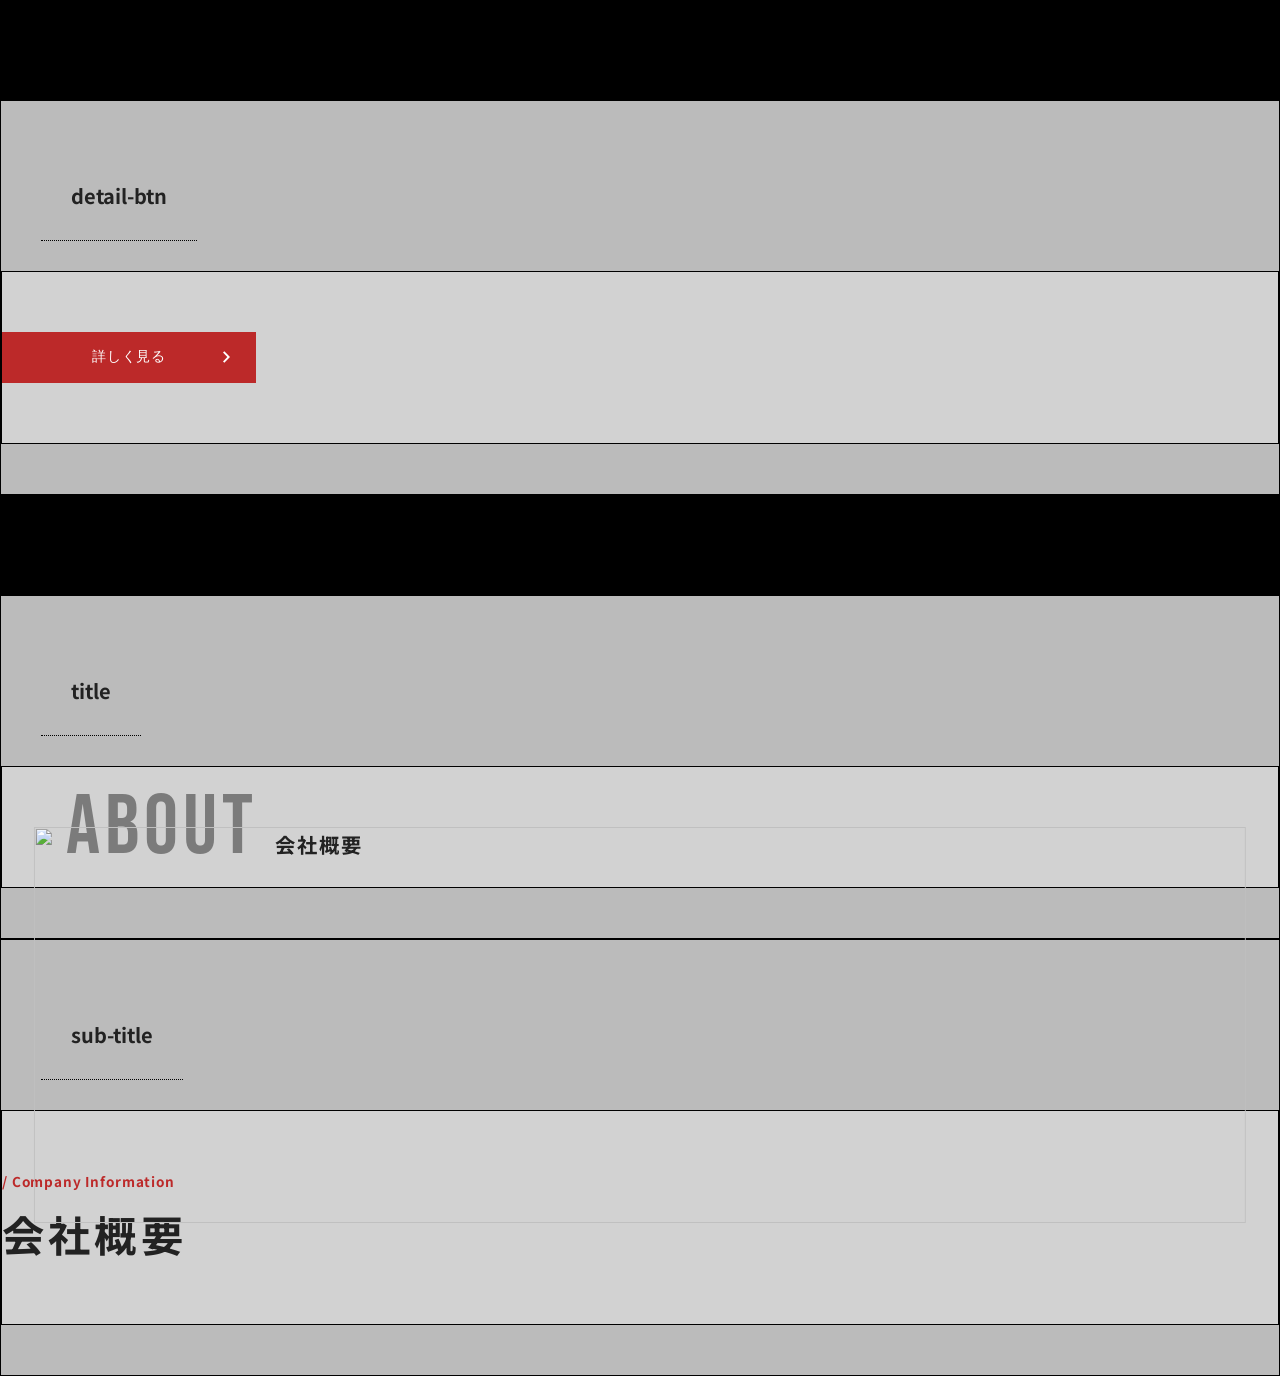
==== comp.html @ 2d93abd9 "Add files via upload" ====
<!doctype html>
<html lang="ja">
  <head prefix="og: https://ogp.me/ns#">
    <meta charset="UTF-8" />
    <meta name="viewport" content="width=device-width, initial-scale=1.0" />

    <!-- ▼TELL&MAIL&ADDRESSの自動リンク機能を制御 -->
    <meta name="format-detection" content="email=no,telephone=no,address=no" />

    <meta http-equiv="X-UA-Compatible" content="IE=edge" />

    <meta property="og:locale" content="ja_JP" />

    <!-- ▼SEO -->
    <link rel="”canonical”" href="”URL”" />
    <!-- ジェネレーターURL→ https://metatags.io/ -->

    <!-- ▼ファビコン -->
    <!-- ジェネレーターURL→ https://realfavicongenerator.net/ -->

    <!-- ▼クロールして欲しくない -->
    <!-- <meta name="robots" content="noindex,nofollow"> -->

    <!-- ▼テーマカラー -->
    <!-- <meta name="theme-color" content="#e9c931"> -->

    <!-- ▼CSS -->
    <link rel="stylesheet" href="/assets/css/reset.css?ver=1.0.0" />
    <link rel="stylesheet" href="/assets/css/main.css?ver=1.0.0" />

    <!-- ▼フォント -->
    <link rel="preconnect" href="https://fonts.googleapis.com" />
    <link rel="preconnect" href="https://fonts.gstatic.com" crossorigin />
    <link
      href="https://fonts.googleapis.com/css2?family=Noto+Sans+JP:wght@100..900&family=Roboto:ital,wght@0,100..900;1,100..900&display=swap"
      rel="stylesheet"
    />
    <link
      href="https://fonts.googleapis.com/css2?family=Bebas+Neue&display=swap"
      rel="stylesheet"
    />
  </head>

  <body>
    <style>
      .component--wapper {
        display: flex;
        flex-direction: column;
        gap: 120px;
        padding: 100px 0;
        background-color: #000000;
        overflow: hidden;
      }

      .component--item {
        border: 1px solid #000000;
        padding: 50px 0;
        background-color: #bbbbbb;
      }

      .component--title {
        font-size: 20px;
        font-weight: bold;
        padding: 30px;
        border-bottom: 1px dotted #000000;
        margin: 0 0 30px 40px;
        width: fit-content;
      }

      .component--main {
        padding: 60px 0px;
        border: 1px solid #000000;
        background-color: rgb(210, 210, 210);
      }
    </style>

    <div class="component--wapper">
      <!-- 詳しく見るボタン -->
      <div class="component--item">
        <div class="component--title">detail-btn</div>
        <div class="component--main">
          <!-- component -->
            <a href="#" class="detail-btn"><button>詳しく見る</button></a>
          <!-- component end -->
        </div>
      </div>
    </div>

    <!-- タイトル -->
    <div class="component--item">
      <div class="component--title">title</div>
      <div class="component--main">
        <!-- component -->
        <div class="section-title">
          <div class="text-box">
            <img class="sec-title-img pc" src="assets/img/title.png" alt="" />
            <img
              class="sec-title-img sp"
              src="assets/img/title-sp.png"
              alt=""
            />
            <div class="title-text">
              <h1>ABOUT</h1>
              <p>会社概要</p>
            </div>
          </div>
          <img class="sec-mv-img" src="assets/img/mv3.png" alt="" />
        </div>
        <!-- component end -->
      </div>
    </div>

    <!-- サブタイトル -->
    <div class="component--item">
      <div class="component--title">sub-title</div>
      <div class="component--main">
        <!-- component -->
        <div class="section-sub-title">
          <p>/ Company Information</p>
          <h2>会社概要</h2>
        </div>
        <!-- component end -->
      </div>
    </div>

    <script
      src="https://code.jquery.com/jquery-3.7.0.min.js"
      integrity="sha256-2Pmvv0kuTBOenSvLm6bvfBSSHrUJ+3A7x6P5Ebd07/g="
      crossorigin="anonymous"
    ></script>
    <script src="js/script.js"></script>
    <script src="js/script-02.js"></script>
    <script src="js/script-03.js"></script>
  </body>
</html>
---- assets/css/main.css ----
@charset "UTF-8";
/* -----------------------
  unity
----------------------- */
@media screen and (min-width: 768px) {
  .sp {
    display: none !important;
  }
}

@media screen and (max-width: 767px) {
  .pc {
    display: none !important;
  }
}

html {
  scroll-behavior: smooth;
  scroll-padding-top: 10%;
}

body {
  font-family: "Noto Sans JP", sans-serif;
  font-style: normal;
  line-height: normal;
  color: #222222;
}
@media screen and (max-width: 767px) {
  body.active {
    overflow: hidden;
  }
}

h1,
h2,
h3,
h4,
h5,
h6 {
  font-weight: 400;
}

.wrapper {
  overflow: hidden;
}

.t-just {
  -moz-text-align-last: left;
       text-align-last: left; /* Chrome・Firefox用 */
  text-align: justify; /* IE・Edge用 */
}

.ta-c {
  text-align: center;
}

.cant-click {
  pointer-events: none;
}

.f-palt {
  -webkit-font-feature-settings: "palt";
          font-feature-settings: "palt";
}

.blue-gra {
  display: inline-block;
  background: linear-gradient(93deg, #0050a0 5.58%, #00366d 96.38%);
  background-clip: text;
  -webkit-background-clip: text;
  -webkit-text-fill-color: transparent;
}

/* -----------------------
  header
----------------------- */
/* -----------------------
  footer
----------------------- */
/* -----------------------
  C_
----------------------- */
/* -----------------------
  C_detail-btn
----------------------- */
.detail-btn button {
  background: #BC2929;
  width: min(19.8412698413vw, 300px);
  height: min(3.9682539683vw, 60px);
  color: #fff;
  font-size: min(1.0582010582vw, 16px);
  cursor: pointer;
  text-align: center;
  position: relative;
  letter-spacing: min(0.0661375661vw, 1px);
}
.detail-btn button::before {
  content: "";
  background-image: url("../img/arrow.svg");
  background-size: contain;
  background-position: center;
  background-repeat: no-repeat;
  position: absolute;
  top: 50%;
  right: 10%;
  -webkit-transform: translateY(-50%);
          transform: translateY(-50%);
  font-weight: bold;
}
@media screen and (min-width: 768px) {
  .detail-btn button::before {
    width: min(0.5952380952vw, 9px);
    height: min(0.9259259259vw, 14px);
  }
}
@media screen and (max-width: 767px) {
  .detail-btn button::before {
    width: 2.4vw;
    height: 3.7333333333vw;
  }
}

@media screen and (max-width: 767px) {
  .detail-btn button {
    width: 80vw;
    height: 16vw;
    font-size: 3.7333333333vw;
    margin: 0 auto;
    display: block;
    letter-spacing: 0.2666666667vw;
  }
}
/* -----------------------
  C_section-title
----------------------- */
.section-title {
  background: #f2f2f2;
  position: relative;
}
.section-title .text-box {
  position: relative;
}
.section-title .sec-title-img {
  width: 85%;
  margin-left: auto;
}
.section-title .sec-mv-img {
  width: min(94.708994709vw, 1432px);
  height: min(30.9523809524vw, 468px);
  position: absolute;
  top: 60%;
  left: 50%;
  -webkit-transform: translateX(-50%);
          transform: translateX(-50%);
}
.section-title .title-text {
  display: -webkit-box;
  display: -ms-flexbox;
  display: flex;
  -webkit-box-orient: horizontal;
  -webkit-box-direction: normal;
      -ms-flex-direction: row;
          flex-direction: row;
  -webkit-box-align: last baseline;
      -ms-flex-align: last baseline;
          align-items: last baseline;
  position: absolute;
  top: 50%;
  left: 5%;
  -webkit-transform: translateY(-50%);
          transform: translateY(-50%);
  gap: min(1.3227513228vw, 20px);
  letter-spacing: min(0.0661375661vw, 1px);
}
.section-title .title-text h1 {
  font-size: min(6.6137566138vw, 100px);
  color: #7b7b7b;
  font-family: "Bebas Neue", sans-serif;
  font-optical-sizing: auto;
  font-style: normal;
  letter-spacing: min(0.3968253968vw, 6px);
}
.section-title .title-text p {
  font-size: min(1.5873015873vw, 24px);
  font-weight: bold;
  letter-spacing: min(0.1587301587vw, 2.4px);
}

@media screen and (max-width: 767px) {
  .section-title {
    position: relative;
  }
  .section-title .sec-title-img {
    width: 100%;
    height: 69.3333333333vw;
  }
  .section-title .sec-mv-img {
    width: 89.3333333333vw;
    height: 48vw;
    top: 80%;
  }
  .section-title .title-text {
    position: absolute;
    top: 50%;
    left: 50%;
    -webkit-transform: translate(-50%, -50%);
            transform: translate(-50%, -50%);
    display: block;
    text-align: center;
    -webkit-box-align: last baseline;
        -ms-flex-align: last baseline;
            align-items: last baseline;
    gap: 5.3333333333vw;
    letter-spacing: 0.2666666667vw;
  }
  .section-title .title-text h1 {
    font-size: 16vw;
    color: #7b7b7b;
    font-family: "Bebas Neue", sans-serif;
    font-optical-sizing: auto;
    font-style: normal;
    letter-spacing: 0.96vw;
  }
  .section-title .title-text p {
    font-size: 4.2666666667vw;
    font-weight: bold;
    letter-spacing: 0.2666666667vw;
  }
}
/* -----------------------
  C_sction-sub-title
----------------------- */
.section-sub-title {
  display: -webkit-box;
  display: -ms-flexbox;
  display: flex;
  -webkit-box-orient: vertical;
  -webkit-box-direction: normal;
      -ms-flex-direction: column;
          flex-direction: column;
  gap: min(0.9920634921vw, 15px);
}
.section-sub-title h2 {
  font-size: min(3.3068783069vw, 50px);
  font-weight: 700;
  letter-spacing: min(0.3306878307vw, 5px);
}
.section-sub-title p {
  font-size: min(1.0582010582vw, 16px);
  color: #BC2929;
  font-weight: bold;
  letter-spacing: min(0.0661375661vw, 1px);
}

@media screen and (max-width: 767px) {
  .section-sub-title {
    gap: 4vw;
  }
  .section-sub-title h2 {
    font-size: 6.9333333333vw;
    letter-spacing: 0.6933333333vw;
  }
  .section-sub-title p {
    font-size: 2.6666666667vw;
    letter-spacing: 0.16vw;
  }
}
/* -----------------------
  forth
----------------------- */
/* -----------------------
  C_example
----------------------- */
/* -----------------------
  forth
----------------------- */
/* -----------------------
  C_example
----------------------- */
/* -----------------------
  SERVICE
----------------------- */
* {
  margin: 0;
  padding: 0;
  -webkit-box-sizing: border-box;
          box-sizing: border-box;
}

body {
  background: #f2f2f2;
}

.main1-inner {
  width: 100%;
}

/* パンくず */
.breadcrumb {
  padding: 20px 40px 0;
  display: -webkit-box;
  display: -ms-flexbox;
  display: flex;
  -webkit-box-align: center;
      -ms-flex-align: center;
          align-items: center;
  gap: 12px;
  font-size: 14px;
  position: relative;
  z-index: 10;
}

.breadcrumb a,
.breadcrumb span {
  color: #3d3d3d;
  font-weight: 500;
  text-decoration: none;
}

.breadcrumb-home {
  border-bottom: 1px solid #3d3d3d;
}

/* 上のエリア全体 */
.service-hero {
  position: relative;
  margin-top: -60px;
}

/* 薄い背景画像 */
.service-hero-bg {
  width: calc(100% - 214px); /* 左に余白を残して右に寄せる */
  margin-left: auto;
}

.service-hero-bg img {
  width: 100%;
  display: block;
}

/* タイトル */
.service-hero-title {
  position: absolute;
  left: 85px;
  top: 45%;
  -webkit-transform: translateY(-42%);
          transform: translateY(-42%);
  display: -webkit-box;
  display: -ms-flexbox;
  display: flex;
  -webkit-box-align: center;
      -ms-flex-align: center;
          align-items: center;
  gap: 40px;
  z-index: 2;
}

.service-hero-title h1 {
  font-family: "Bebas Neue", sans-serif;
  font-weight: 400;
  font-size: 100px;
  line-height: 1.1;
  letter-spacing: 0.06em;
  color: #7b7b7b;
  margin: 0;
}

.service-hero-title p {
  font-size: 24px;
  font-weight: 700;
  color: #222;
  margin-top: 36px;
}

/* 下のカラー画像 */
.service-photo {
  max-width: 1800px;
  width: 100%;
  margin: -330px auto 0;
  position: relative;
  z-index: 3;
}

.service-photo img {
  width: 100%;
  display: block;
}

.service-intro {
  padding: 100px 0 120px;
}

.service-intro-inner {
  max-width: 1100px;
  margin: 0 auto;
  padding: 0 40px;
  display: -webkit-box;
  display: -ms-flexbox;
  display: flex;
  -webkit-box-pack: justify;
      -ms-flex-pack: justify;
          justify-content: space-between;
  -webkit-box-align: start;
      -ms-flex-align: start;
          align-items: flex-start;
  gap: 39px;
}

.service-intro-title {
  width: 38%;
}

.service-intro-title h2 {
  font-size: 36px;
  font-weight: 700;
  line-height: 1.8;
  color: #222;
}

.service-intro-text {
  width: 60%;
}

.service-intro-text p {
  font-size: 20px;
  font-weight: 500;
  line-height: 2.3;
  color: #222;
}

/* -----------------------
  C_example
----------------------- */
/* -----------------------
  front
----------------------- */
/* -----------------------
  anime
----------------------- */
.hover-opa {
  -webkit-transition: 0.3s;
  transition: 0.3s;
}
.hover-opa:hover {
  opacity: 0.6;
}

.hover-scale {
  -webkit-transition: 0.3s;
  transition: 0.3s;
}
.hover-scale:hover {
  -webkit-transform: scale(1.05);
          transform: scale(1.05);
}

.up {
  opacity: 0;
  -webkit-transform: translateY(100px);
          transform: translateY(100px);
}
.up.show {
  -webkit-animation: up 0.5s ease forwards;
          animation: up 0.5s ease forwards;
}
@-webkit-keyframes up {
  0% {
    opacity: 0;
    -webkit-transform: translateY(100px);
            transform: translateY(100px);
  }
  100% {
    opacity: 1;
    -webkit-transform: translateY(0);
            transform: translateY(0);
  }
}
@keyframes up {
  0% {
    opacity: 0;
    -webkit-transform: translateY(100px);
            transform: translateY(100px);
  }
  100% {
    opacity: 1;
    -webkit-transform: translateY(0);
            transform: translateY(0);
  }
}

.down {
  opacity: 0;
  -webkit-transform: translateY(-100px);
          transform: translateY(-100px);
}
.down.show {
  -webkit-animation: down ease forwards;
          animation: down ease forwards;
}
@-webkit-keyframes down {
  0% {
    opacity: 0;
    -webkit-transform: translateY(-100px);
            transform: translateY(-100px);
  }
  100% {
    opacity: 1;
    -webkit-transform: translateY(0);
            transform: translateY(0);
  }
}
@keyframes down {
  0% {
    opacity: 0;
    -webkit-transform: translateY(-100px);
            transform: translateY(-100px);
  }
  100% {
    opacity: 1;
    -webkit-transform: translateY(0);
            transform: translateY(0);
  }
}

.left {
  opacity: 0;
  -webkit-transform: translateX(100%);
          transform: translateX(100%);
}
.left.show {
  -webkit-animation: left ease forwards;
          animation: left ease forwards;
}
@-webkit-keyframes left {
  0% {
    opacity: 0;
    -webkit-transform: translateX(100%);
            transform: translateX(100%);
  }
  100% {
    opacity: 1;
    -webkit-transform: translateX(0);
            transform: translateX(0);
  }
}
@keyframes left {
  0% {
    opacity: 0;
    -webkit-transform: translateX(100%);
            transform: translateX(100%);
  }
  100% {
    opacity: 1;
    -webkit-transform: translateX(0);
            transform: translateX(0);
  }
}

.right {
  opacity: 0;
  -webkit-transform: translateX(-100%);
          transform: translateX(-100%);
}
.right.show {
  -webkit-animation: right ease forwards;
          animation: right ease forwards;
}
@-webkit-keyframes right {
  0% {
    opacity: 0;
    -webkit-transform: translateX(-100%);
            transform: translateX(-100%);
  }
  100% {
    opacity: 1;
    -webkit-transform: translateX(0);
            transform: translateX(0);
  }
}
@keyframes right {
  0% {
    opacity: 0;
    -webkit-transform: translateX(-100%);
            transform: translateX(-100%);
  }
  100% {
    opacity: 1;
    -webkit-transform: translateX(0);
            transform: translateX(0);
  }
}

.pop {
  opacity: 0;
  -webkit-transform: scale(0.5);
          transform: scale(0.5);
}
.pop.show {
  -webkit-animation: pop ease forwards;
          animation: pop ease forwards;
}
@-webkit-keyframes pop {
  0% {
    opacity: 0;
    -webkit-transform: scale(0.5);
            transform: scale(0.5);
  }
  100% {
    opacity: 1;
    -webkit-transform: scale(1);
            transform: scale(1);
  }
}
@keyframes pop {
  0% {
    opacity: 0;
    -webkit-transform: scale(0.5);
            transform: scale(0.5);
  }
  100% {
    opacity: 1;
    -webkit-transform: scale(1);
            transform: scale(1);
  }
}

.loadUp {
  opacity: 0;
  -webkit-transform: translateY(100%);
          transform: translateY(100%);
}
.loadUp.show {
  -webkit-animation: loadUp ease forwards;
          animation: loadUp ease forwards;
}
@-webkit-keyframes loadUp {
  0% {
    opacity: 0;
    -webkit-transform: translateY(100%);
            transform: translateY(100%);
  }
  100% {
    opacity: 1;
    -webkit-transform: translateY(0);
            transform: translateY(0);
  }
}
@keyframes loadUp {
  0% {
    opacity: 0;
    -webkit-transform: translateY(100%);
            transform: translateY(100%);
  }
  100% {
    opacity: 1;
    -webkit-transform: translateY(0);
            transform: translateY(0);
  }
}

.loadDown {
  opacity: 0;
  -webkit-transform: translateY(-100%);
          transform: translateY(-100%);
}
.loadDown.show {
  -webkit-animation: loadDown ease forwards;
          animation: loadDown ease forwards;
}
@-webkit-keyframes loadDown {
  0% {
    opacity: 0;
    -webkit-transform: translateY(-100%);
            transform: translateY(-100%);
  }
  100% {
    opacity: 1;
    -webkit-transform: translateY(0);
            transform: translateY(0);
  }
}
@keyframes loadDown {
  0% {
    opacity: 0;
    -webkit-transform: translateY(-100%);
            transform: translateY(-100%);
  }
  100% {
    opacity: 1;
    -webkit-transform: translateY(0);
            transform: translateY(0);
  }
}

.loadLeft {
  opacity: 0;
  -webkit-transform: translateX(100%);
          transform: translateX(100%);
}
.loadLeft.show {
  -webkit-animation: loadLeft ease forwards;
          animation: loadLeft ease forwards;
}
@-webkit-keyframes loadLeft {
  0% {
    opacity: 0;
    -webkit-transform: translateX(100%);
            transform: translateX(100%);
  }
  100% {
    opacity: 1;
    -webkit-transform: translateX(0);
            transform: translateX(0);
  }
}
@keyframes loadLeft {
  0% {
    opacity: 0;
    -webkit-transform: translateX(100%);
            transform: translateX(100%);
  }
  100% {
    opacity: 1;
    -webkit-transform: translateX(0);
            transform: translateX(0);
  }
}

.loadRight {
  opacity: 0;
  -webkit-transform: translateX(-100%);
          transform: translateX(-100%);
}
.loadRight.show {
  -webkit-animation: loadRight ease forwards;
          animation: loadRight ease forwards;
}
@-webkit-keyframes loadRight {
  0% {
    opacity: 0;
    -webkit-transform: translateX(-100%);
            transform: translateX(-100%);
  }
  100% {
    opacity: 1;
    -webkit-transform: translateX(0);
            transform: translateX(0);
  }
}
@keyframes loadRight {
  0% {
    opacity: 0;
    -webkit-transform: translateX(-100%);
            transform: translateX(-100%);
  }
  100% {
    opacity: 1;
    -webkit-transform: translateX(0);
            transform: translateX(0);
  }
}

.loadPop {
  opacity: 0;
  -webkit-transform: scale(0.5);
          transform: scale(0.5);
}
.loadPop.show {
  -webkit-animation: loadPop ease forwards;
          animation: loadPop ease forwards;
}
@-webkit-keyframes loadPop {
  0% {
    opacity: 0;
    -webkit-transform: scale(0.5);
            transform: scale(0.5);
  }
  100% {
    opacity: 1;
    -webkit-transform: scale(1);
            transform: scale(1);
  }
}
@keyframes loadPop {
  0% {
    opacity: 0;
    -webkit-transform: scale(0.5);
            transform: scale(0.5);
  }
  100% {
    opacity: 1;
    -webkit-transform: scale(1);
            transform: scale(1);
  }
}

.delay-01 {
  -webkit-animation-delay: 0.1s !important;
          animation-delay: 0.1s !important;
}

.delay-02 {
  -webkit-animation-delay: 0.2s !important;
          animation-delay: 0.2s !important;
}

.delay-03 {
  -webkit-animation-delay: 0.3s !important;
          animation-delay: 0.3s !important;
}

.delay-04 {
  -webkit-animation-delay: 0.4s !important;
          animation-delay: 0.4s !important;
}

.delay-05 {
  -webkit-animation-delay: 0.5s !important;
          animation-delay: 0.5s !important;
}

.delay-06 {
  -webkit-animation-delay: 0.6s !important;
          animation-delay: 0.6s !important;
}

.delay-07 {
  -webkit-animation-delay: 0.7s !important;
          animation-delay: 0.7s !important;
}

.delay-08 {
  -webkit-animation-delay: 0.8s !important;
          animation-delay: 0.8s !important;
}

.delay-09 {
  -webkit-animation-delay: 0.9s !important;
          animation-delay: 0.9s !important;
}

.delay-10 {
  -webkit-animation-delay: 1s !important;
          animation-delay: 1s !important;
}

.delay-15 {
  -webkit-animation-delay: 1.5s !important;
          animation-delay: 1.5s !important;
}

.duration-01 {
  -webkit-animation-duration: 0.1s !important;
          animation-duration: 0.1s !important;
}

.duration-02 {
  -webkit-animation-duration: 0.2s !important;
          animation-duration: 0.2s !important;
}

.duration-03 {
  -webkit-animation-duration: 0.3s !important;
          animation-duration: 0.3s !important;
}

.duration-04 {
  -webkit-animation-duration: 0.4s !important;
          animation-duration: 0.4s !important;
}

.duration-05 {
  -webkit-animation-duration: 0.5s !important;
          animation-duration: 0.5s !important;
}

.duration-06 {
  -webkit-animation-duration: 0.6s !important;
          animation-duration: 0.6s !important;
}

.duration-07 {
  -webkit-animation-duration: 0.7s !important;
          animation-duration: 0.7s !important;
}

.duration-08 {
  -webkit-animation-duration: 0.8s !important;
          animation-duration: 0.8s !important;
}

.duration-09 {
  -webkit-animation-duration: 0.9s !important;
          animation-duration: 0.9s !important;
}

.duration-10 {
  -webkit-animation-duration: 1s !important;
          animation-duration: 1s !important;
}

.duration-15 {
  -webkit-animation-duration: 1.5s !important;
          animation-duration: 1.5s !important;
}
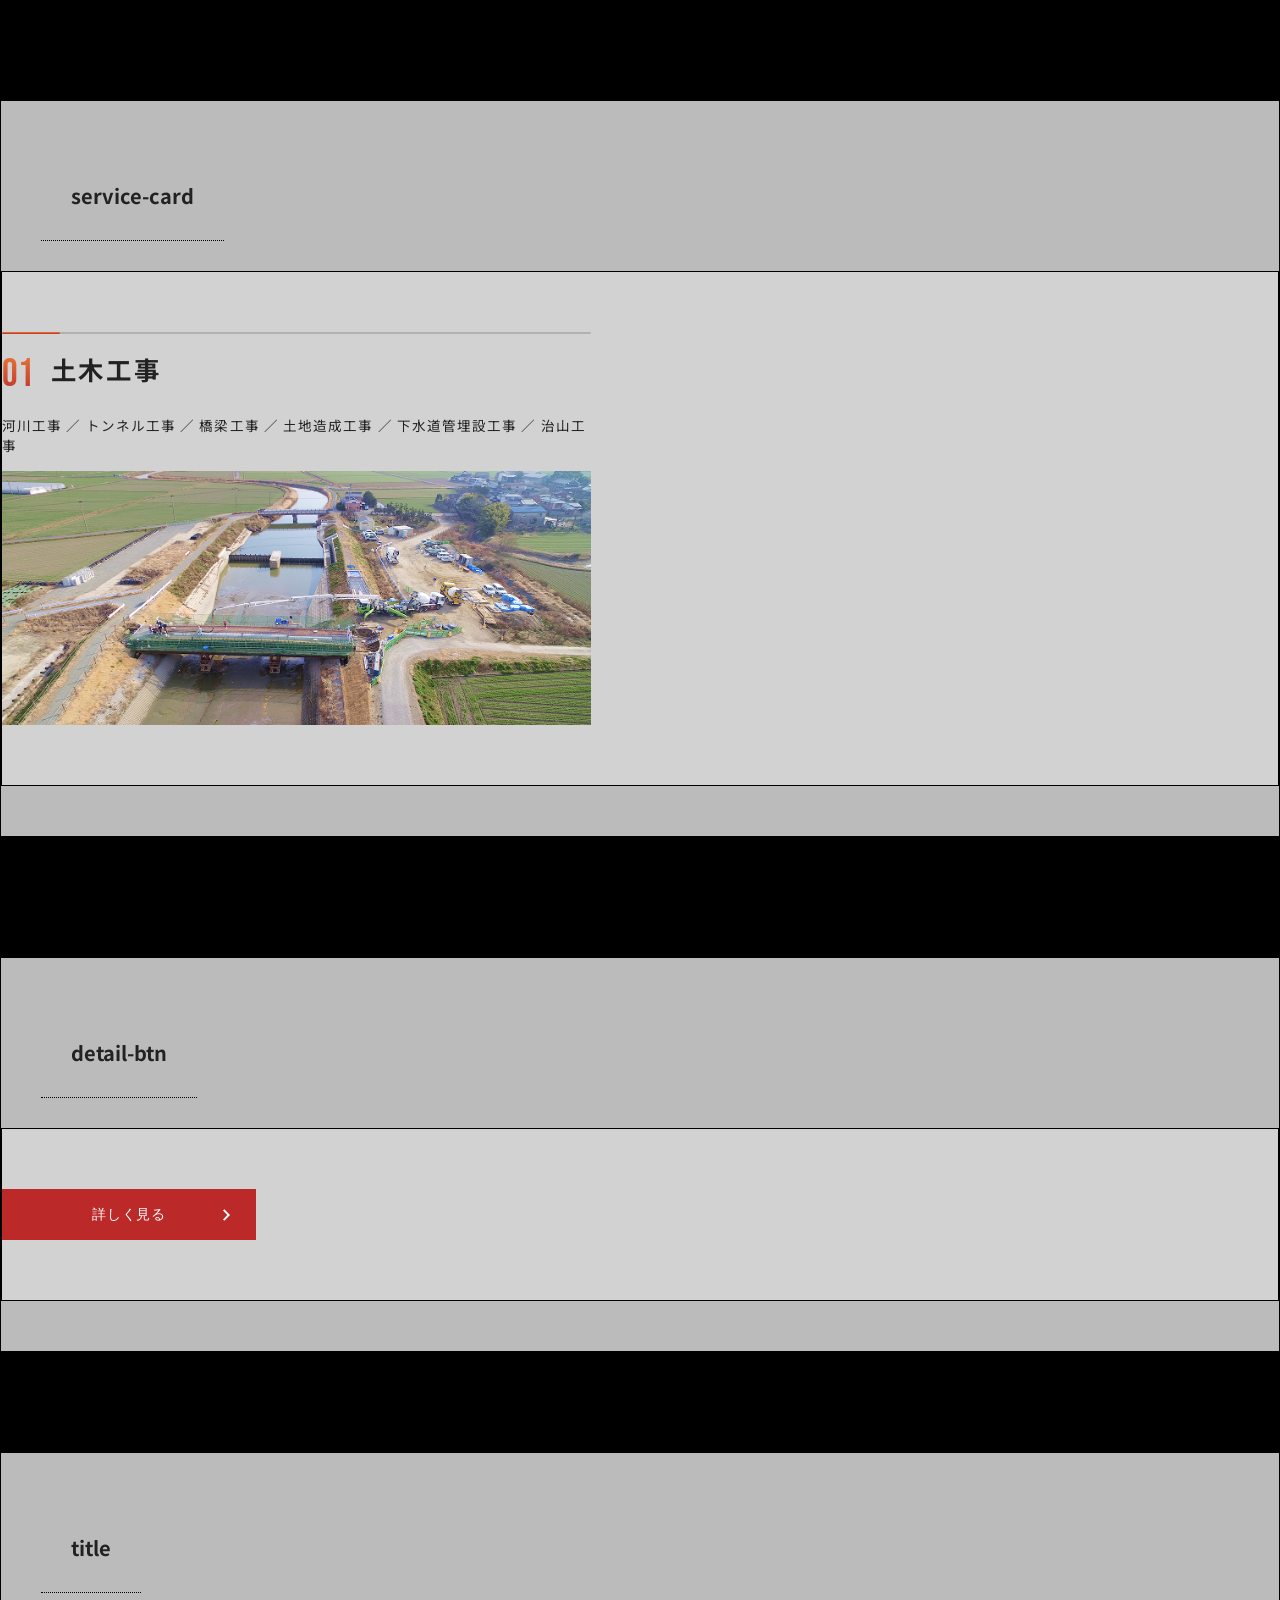
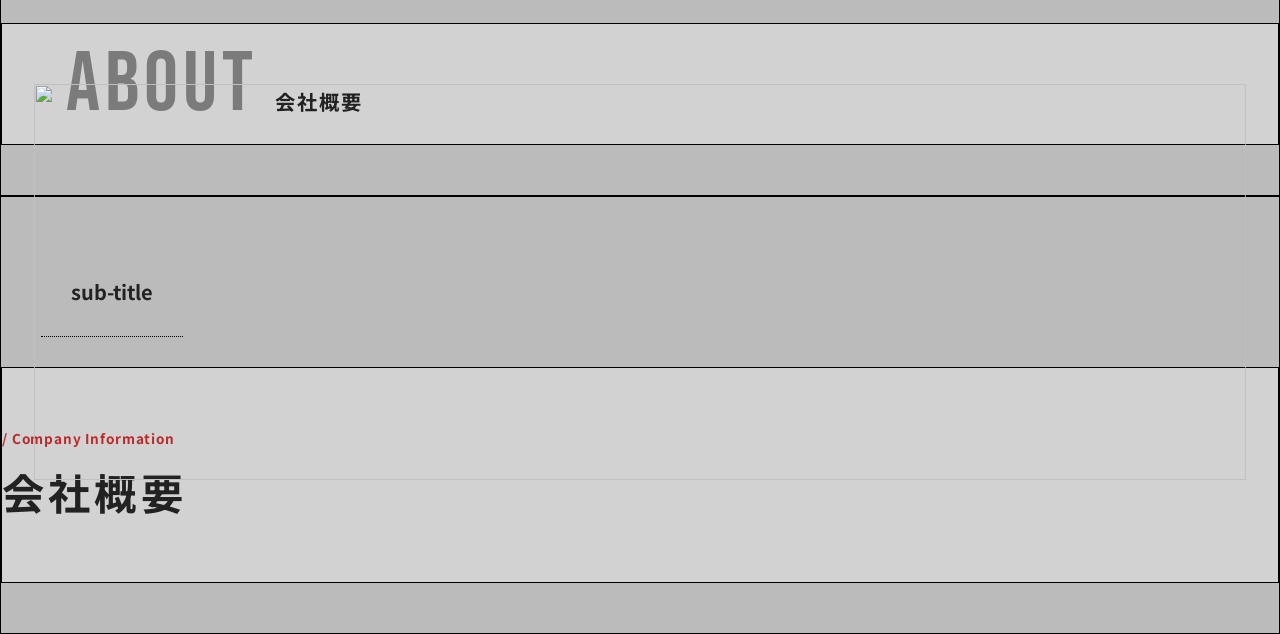
==== commit 0860644e: "Add files via upload" ====
--- a/comp.html
+++ b/comp.html
@@ -75,12 +75,40 @@
     </style>
 
     <div class="component--wapper">
+      <!-- サービスカード -->
+      <div class="component--item">
+        <div class="component--title">service-card</div>
+        <div class="component--main">
+
+          <!-- component -->
+          <div class="service-card">
+            <div class="service-card-line"></div>
+            <div class="service-card-content">
+              <div class="top-TX">
+                <p class="number">01</p>
+                <p class="title">土木工事</p>
+              </div>
+              <p class="category">
+                河川工事 ／ トンネル工事 ／ 橋梁工事 ／ 土地造成工事 ／
+                下水道管埋設工事 ／ 治山工事
+              </p>
+
+              <div class="img-wrap">
+                <img src="../assets/img/SERVICEmain-1.png" alt="" />
+              </div>
+            </div>
+          </div>
+          <!-- component end -->
+           
+        </div>
+      </div>
+
       <!-- 詳しく見るボタン -->
       <div class="component--item">
         <div class="component--title">detail-btn</div>
         <div class="component--main">
           <!-- component -->
-            <a href="#" class="detail-btn"><button>詳しく見る</button></a>
+          <a href="#" class="detail-btn"><button>詳しく見る</button></a>
           <!-- component end -->
         </div>
       </div>
--- a/assets/css/main.css
+++ b/assets/css/main.css
@@ -280,157 +280,479 @@
 /* -----------------------
   SERVICE
 ----------------------- */
-* {
-  margin: 0;
-  padding: 0;
-  -webkit-box-sizing: border-box;
-          box-sizing: border-box;
-}
-
-body {
+/**
+
+    mainタグにかならず<main class="service"></div>などクラス名をつけ、
+    sassでhtmlタグに直接スタイルをつける時は
+    .service{
+      li{
+
+      }
+    }
+
+**/
+.service {
   background: #f2f2f2;
-}
-
-.main1-inner {
-  width: 100%;
-}
-
-/* パンくず */
-.breadcrumb {
-  padding: 20px 40px 0;
+  /* ヒーロー */
+}
+.service .service-hero {
+  position: relative;
+}
+@media screen and (min-width: 768px) {
+  .service .service-hero {
+    margin-top: min(-2.6455026455vw, -40px) min(-3.9682539683vw, -60px);
+  }
+}
+@media screen and (max-width: 767px) {
+  .service .service-hero {
+    margin-top: -10.6666666667vw -16vw;
+  }
+}
+.service .service-hero .survice-bg {
+  background-image: url("../img/SERVICE-1.png");
+  background-size: cover;
+  background-position: center;
+  background-repeat: no-repeat;
+  position: absolute;
+  top: 0;
+  right: 0;
+  z-index: 0;
+}
+@media screen and (min-width: 768px) {
+  .service .service-hero .survice-bg {
+    width: min(83.9285714286vw, 1269px);
+    height: min(39.6825396825vw, 600px);
+  }
+}
+@media screen and (max-width: 767px) {
+  .service .service-hero .survice-bg {
+    width: 100%;
+    height: 69.3333333333vw;
+  }
+}
+.service .service-hero {
+  /* パンくず */
+}
+.service .service-hero .breadcrumb {
   display: -webkit-box;
   display: -ms-flexbox;
   display: flex;
   -webkit-box-align: center;
       -ms-flex-align: center;
           align-items: center;
-  gap: 12px;
-  font-size: 14px;
   position: relative;
   z-index: 10;
 }
-
-.breadcrumb a,
-.breadcrumb span {
+@media screen and (min-width: 768px) {
+  .service .service-hero .breadcrumb {
+    padding: min(1.3227513228vw, 20px) min(2.6455026455vw, 40px) 0;
+    gap: min(0.7936507937vw, 12px);
+    font-size: min(0.9259259259vw, 14px);
+  }
+}
+@media screen and (max-width: 767px) {
+  .service .service-hero .breadcrumb {
+    padding: 4.8vw 5.3333333333vw 0;
+    gap: 3.2vw;
+    font-size: 3.2vw;
+  }
+}
+.service .service-hero .breadcrumb a,
+.service .service-hero .breadcrumb span {
   color: #3d3d3d;
   font-weight: 500;
-  text-decoration: none;
-}
-
-.breadcrumb-home {
-  border-bottom: 1px solid #3d3d3d;
-}
-
-/* 上のエリア全体 */
-.service-hero {
-  position: relative;
-  margin-top: -60px;
-}
-
-/* 薄い背景画像 */
-.service-hero-bg {
-  width: calc(100% - 214px); /* 左に余白を残して右に寄せる */
-  margin-left: auto;
-}
-
-.service-hero-bg img {
-  width: 100%;
-  display: block;
-}
-
-/* タイトル */
-.service-hero-title {
-  position: absolute;
-  left: 85px;
-  top: 45%;
-  -webkit-transform: translateY(-42%);
-          transform: translateY(-42%);
+}
+@media screen and (min-width: 768px) {
+  .service .service-hero .breadcrumb-home {
+    border-bottom: min(0.0661375661vw, 1px) solid #3d3d3d;
+  }
+}
+@media screen and (max-width: 767px) {
+  .service .service-hero .breadcrumb-home {
+    border-bottom: 0.2666666667vw solid #3d3d3d;
+  }
+}
+.service .service-hero-title {
   display: -webkit-box;
   display: -ms-flexbox;
   display: flex;
-  -webkit-box-align: center;
-      -ms-flex-align: center;
-          align-items: center;
-  gap: 40px;
+  -webkit-box-align: baseline;
+      -ms-flex-align: baseline;
+          align-items: baseline;
   z-index: 2;
-}
-
-.service-hero-title h1 {
+  position: relative;
+}
+@media screen and (min-width: 768px) {
+  .service .service-hero-title {
+    margin-top: min(10.582010582vw, 160px);
+    padding: 0 min(5.291005291vw, 80px);
+    gap: min(1.9841269841vw, 30px);
+  }
+}
+@media screen and (max-width: 767px) {
+  .service .service-hero-title {
+    -webkit-box-orient: vertical;
+    -webkit-box-direction: normal;
+        -ms-flex-direction: column;
+            flex-direction: column;
+    -webkit-box-align: center;
+        -ms-flex-align: center;
+            align-items: center;
+    margin-top: 13.3333333333vw;
+  }
+}
+.service .service-hero-title h1 {
+  /** 
+
+  Bebasというフォントも使われているようなので、そちらを使う場合は
+  @include Bebas;
+  を指定してください
+
+  **/
   font-family: "Bebas Neue", sans-serif;
-  font-weight: 400;
-  font-size: 100px;
+  font-optical-sizing: auto;
+  font-style: normal;
   line-height: 1.1;
-  letter-spacing: 0.06em;
+  letter-spacing: 0.08em;
   color: #7b7b7b;
-  margin: 0;
-}
-
-.service-hero-title p {
-  font-size: 24px;
+}
+@media screen and (min-width: 768px) {
+  .service .service-hero-title h1 {
+    font-size: min(6.6137566138vw, 100px);
+  }
+}
+@media screen and (max-width: 767px) {
+  .service .service-hero-title h1 {
+    font-size: 16vw;
+  }
+}
+.service .service-hero-title p {
   font-weight: 700;
-  color: #222;
-  margin-top: 36px;
-}
-
-/* 下のカラー画像 */
-.service-photo {
-  max-width: 1800px;
+  letter-spacing: 0.08em;
+}
+@media screen and (min-width: 768px) {
+  .service .service-hero-title p {
+    font-size: min(1.5873015873vw, 24px);
+  }
+}
+@media screen and (max-width: 767px) {
+  .service .service-hero-title p {
+    font-size: 4.2666666667vw;
+  }
+}
+.service {
+  /* 下の画像 */
+}
+.service .service-photo {
   width: 100%;
-  margin: -330px auto 0;
   position: relative;
   z-index: 3;
 }
-
-.service-photo img {
+@media screen and (min-width: 768px) {
+  .service .service-photo {
+    padding: 0 min(2.6455026455vw, 40px);
+    height: min(30.9523809524vw, 468px);
+    margin-top: min(1.3227513228vw, 20px);
+  }
+}
+@media screen and (max-width: 767px) {
+  .service .service-photo {
+    padding: 0 5.3333333333vw;
+    height: 48vw;
+    margin-top: 10.6666666667vw;
+  }
+}
+.service .service-photo img {
   width: 100%;
+  height: 100%;
   display: block;
-}
-
-.service-intro {
-  padding: 100px 0 120px;
-}
-
-.service-intro-inner {
-  max-width: 1100px;
+  -o-object-fit: cover;
+     object-fit: cover;
+}
+.service {
+  /* テキストエリア */
+}
+@media screen and (min-width: 768px) {
+  .service .service-intro {
+    padding: min(7.9365079365vw, 120px) 0 min(3.9682539683vw, 60px);
+  }
+}
+@media screen and (max-width: 767px) {
+  .service .service-intro {
+    padding: 16vw 5.3333333333vw 0;
+  }
+}
+.service .service-intro-inner {
   margin: 0 auto;
-  padding: 0 40px;
   display: -webkit-box;
   display: -ms-flexbox;
   display: flex;
-  -webkit-box-pack: justify;
-      -ms-flex-pack: justify;
-          justify-content: space-between;
-  -webkit-box-align: start;
-      -ms-flex-align: start;
-          align-items: flex-start;
-  gap: 39px;
-}
-
-.service-intro-title {
-  width: 38%;
-}
-
-.service-intro-title h2 {
-  font-size: 36px;
+}
+@media screen and (min-width: 768px) {
+  .service .service-intro-inner {
+    max-width: min(66.1375661376vw, 1000px);
+    -webkit-box-pack: justify;
+        -ms-flex-pack: justify;
+            justify-content: space-between;
+  }
+}
+@media screen and (max-width: 767px) {
+  .service .service-intro-inner {
+    -webkit-box-orient: vertical;
+    -webkit-box-direction: normal;
+        -ms-flex-direction: column;
+            flex-direction: column;
+    gap: 6.4vw;
+  }
+}
+.service .service-intro-title h2 {
   font-weight: 700;
-  line-height: 1.8;
-  color: #222;
-}
-
-.service-intro-text {
-  width: 60%;
-}
-
-.service-intro-text p {
+  line-height: 1.5;
+  letter-spacing: 0.08em;
+}
+@media screen and (min-width: 768px) {
+  .service .service-intro-title h2 {
+    font-size: min(2.380952381vw, 36px);
+  }
+}
+@media screen and (max-width: 767px) {
+  .service .service-intro-title h2 {
+    text-align: center;
+    font-size: 4vw;
+  }
+}
+.service .service-intro-text p {
+  line-height: 2.3;
+  letter-spacing: 0.08em;
+}
+@media screen and (min-width: 768px) {
+  .service .service-intro-text p {
+    font-size: min(1.3227513228vw, 20px);
+  }
+}
+@media screen and (max-width: 767px) {
+  .service .service-intro-text p {
+    font-size: 3.7333333333vw;
+  }
+}
+.service {
+  /* 事業セクション */
+}
+.service .service-works {
+  position: relative;
+  margin-bottom: 120px;
+  background-image: url("../img/SERVICE-3.png");
+  background-size: cover;
+  background-position: center;
+  background-repeat: no-repeat;
+}
+@media screen and (min-width: 768px) {
+  .service .service-works {
+    padding: min(7.9365079365vw, 120px) 0 min(6.6137566138vw, 100px);
+  }
+}
+@media screen and (max-width: 767px) {
+  .service .service-works {
+    background-position: top;
+    padding: 26.6666666667vw 5.3333333333vw 21.3333333333vw;
+  }
+}
+.service .service-works-inner {
+  position: relative;
+  z-index: 2;
+  margin: 0 auto;
+}
+@media screen and (min-width: 768px) {
+  .service .service-works-inner {
+    max-width: min(66.1375661376vw, 1000px);
+  }
+}
+.service .service-works-text {
   font-size: 20px;
   font-weight: 500;
-  line-height: 2.3;
+  line-height: 2.2;
+  letter-spacing: 0.07em;
   color: #222;
 }
+@media screen and (min-width: 768px) {
+  .service .service-works-text {
+    font-size: min(1.1904761905vw, 18px);
+    margin-top: min(3.9682539683vw, 60px);
+  }
+}
+@media screen and (max-width: 767px) {
+  .service .service-works-text {
+    font-size: 3.7333333333vw;
+    margin-top: 10.6666666667vw;
+  }
+}
+@media screen and (min-width: 768px) {
+  .service .service-list {
+    display: grid;
+    grid-template-columns: repeat(2, 1fr);
+    max-width: min(94.708994709vw, 1432px);
+    margin: 0 auto;
+    padding-bottom: min(7.9365079365vw, 120px);
+    gap: min(2.6455026455vw, 40px);
+  }
+}
+@media screen and (max-width: 767px) {
+  .service .service-list {
+    display: grid;
+    grid-template-columns: 1fr;
+    max-width: 89.8666666667vw;
+    margin: 0 auto;
+    padding-bottom: 21.3333333333vw;
+    gap: 10.6666666667vw;
+  }
+}
 
 /* -----------------------
   C_example
 ----------------------- */
+/* -----------------------
+  C_service-card
+----------------------- */
+@media screen and (min-width: 768px) {
+  .service-card {
+    width: min(46.0317460317vw, 696px);
+  }
+}
+.service-card-line {
+  position: relative;
+  width: 100%;
+  border-radius: 999px;
+  background: #b1b1b1;
+}
+@media screen and (min-width: 768px) {
+  .service-card-line {
+    height: min(0.1322751323vw, 2px);
+  }
+}
+@media screen and (max-width: 767px) {
+  .service-card-line {
+    height: 0.5333333333vw;
+  }
+}
+.service-card-line::before {
+  content: "";
+  position: absolute;
+  top: 0;
+  left: 0;
+  height: 100%;
+  border-radius: 999px;
+  background: -webkit-gradient(linear, left top, left bottom, from(#E87C38), to(#BC2929));
+  background: linear-gradient(180deg, #E87C38 0%, #BC2929 100%);
+  z-index: 1;
+}
+@media screen and (min-width: 768px) {
+  .service-card-line::before {
+    width: min(4.5634920635vw, 69px);
+    height: min(0.1322751323vw, 2px);
+  }
+}
+@media screen and (max-width: 767px) {
+  .service-card-line::before {
+    width: 18.4vw;
+    height: 0.5333333333vw;
+  }
+}
+@media screen and (min-width: 768px) {
+  .service-card-content {
+    padding-top: min(1.3227513228vw, 20px);
+  }
+}
+@media screen and (max-width: 767px) {
+  .service-card-content {
+    padding-top: 5.3333333333vw;
+  }
+}
+.service-card-content .top-TX {
+  display: -webkit-box;
+  display: -ms-flexbox;
+  display: flex;
+}
+@media screen and (min-width: 768px) {
+  .service-card-content .top-TX {
+    gap: min(1.3227513228vw, 20px);
+  }
+}
+@media screen and (max-width: 767px) {
+  .service-card-content .top-TX {
+    gap: 4.8vw;
+  }
+}
+.service-card-content .top-TX .number {
+  font-family: "Bebas Neue", sans-serif;
+  font-optical-sizing: auto;
+  font-style: normal;
+  background: -webkit-gradient(linear, left top, left bottom, from(#E87C38), to(#BC2929));
+  background: linear-gradient(180deg, #E87C38 0%, #BC2929 100%);
+  background-clip: text;
+  -webkit-background-clip: text;
+  -webkit-text-fill-color: transparent;
+}
+@media screen and (min-width: 768px) {
+  .service-card-content .top-TX .number {
+    font-size: min(3.0423280423vw, 46px);
+  }
+}
+@media screen and (max-width: 767px) {
+  .service-card-content .top-TX .number {
+    font-size: 9.6vw;
+  }
+}
+.service-card-content .top-TX .title {
+  font-weight: 700;
+  letter-spacing: 0.1em;
+}
+@media screen and (min-width: 768px) {
+  .service-card-content .top-TX .title {
+    font-size: min(1.9841269841vw, 30px);
+  }
+}
+@media screen and (max-width: 767px) {
+  .service-card-content .top-TX .title {
+    font-size: 6.4vw;
+  }
+}
+.service-card-content .category {
+  letter-spacing: 0.08em;
+}
+@media screen and (min-width: 768px) {
+  .service-card-content .category {
+    margin-top: min(1.3227513228vw, 20px);
+    font-size: min(1.0582010582vw, 16px);
+  }
+}
+@media screen and (max-width: 767px) {
+  .service-card-content .category {
+    margin-top: 4vw;
+    font-size: 3.2vw;
+  }
+}
+.service-card-content .img-wrap {
+  width: 100%;
+}
+@media screen and (min-width: 768px) {
+  .service-card-content .img-wrap {
+    margin-top: min(1.3227513228vw, 20px);
+    height: min(19.8412698413vw, 300px);
+  }
+}
+@media screen and (max-width: 767px) {
+  .service-card-content .img-wrap {
+    margin-top: 4vw;
+    height: 53.3333333333vw;
+  }
+}
+.service-card-content .img-wrap img {
+  width: 100%;
+  height: 100%;
+  -o-object-fit: cover;
+     object-fit: cover;
+}
+
 /* -----------------------
   front
 ----------------------- */
